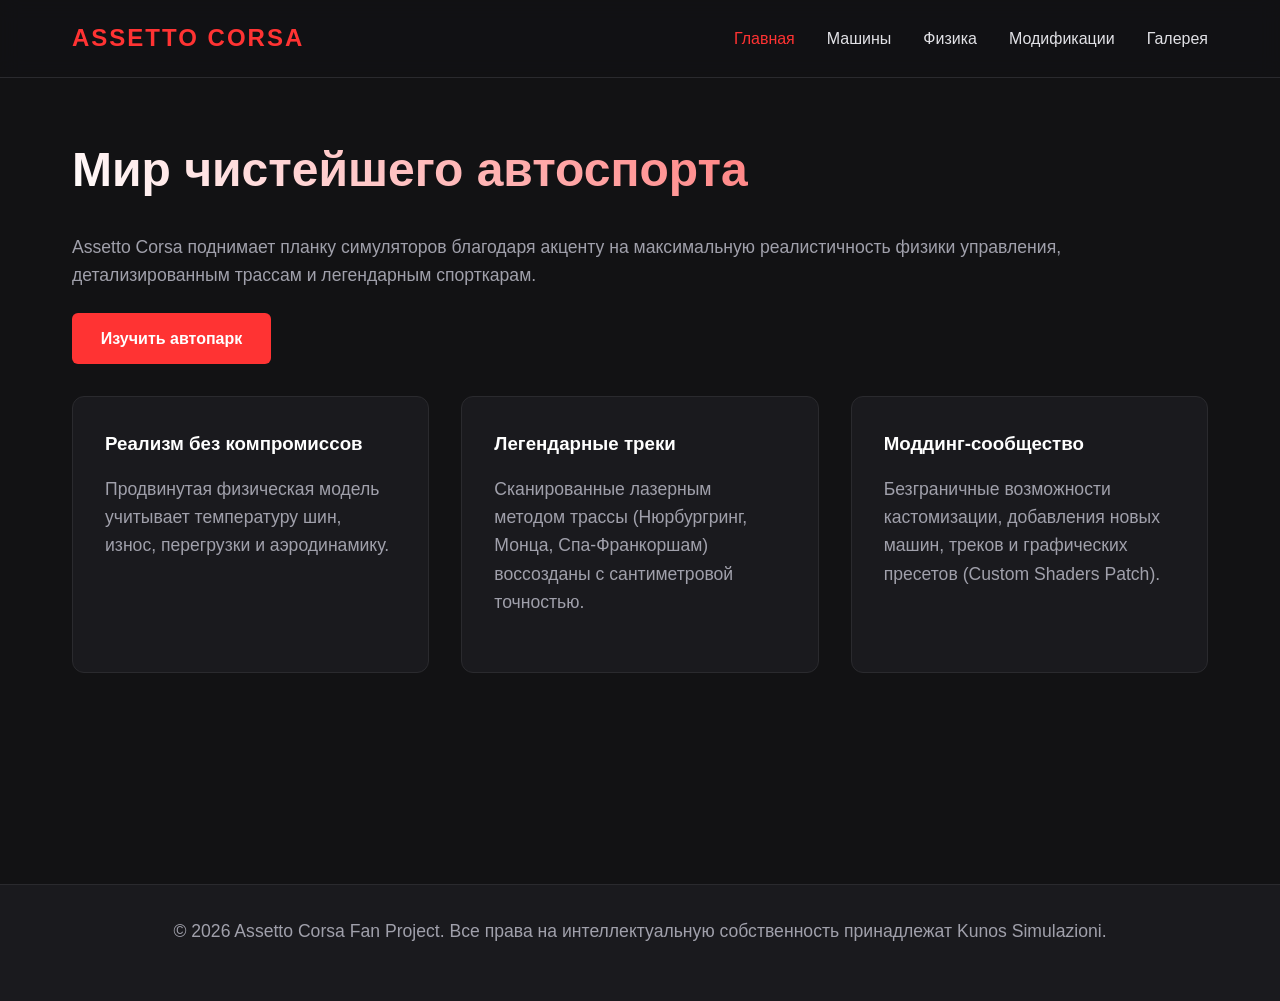
==== index.html @ 3da1ef3d "Initial commit: add 5 pages, css styles and js animations" ====
<!DOCTYPE html>
<html lang="ru">
<head>
    <meta charset="UTF-8">
    <meta name="viewport" content="width=device-width, initial-scale=1.0">
    <title>Assetto Corsa — Главная</title>
    <link rel="stylesheet" href="style.css">
</head>
<body>
    <header>
        <nav>
            <div class="logo">Assetto Corsa</div>
            <ul class="nav-links">
                <li><a href="index.html" class="active">Главная</a></li>
                <li><a href="cars.html">Машины</a></li>
                <li><a href="physics.html">Физика</a></li>
                <li><a href="mods.html">Модификации</a></li>
                <li><a href="gallery.html">Галерея</a></li>
            </ul>
        </nav>
    </header>

    <main>
        <section class="hero">
            <h1>Мир чистейшего автоспорта</h1>
            <p>Assetto Corsa поднимает планку симуляторов благодаря акценту на максимальную реалистичность физики управления, детализированным трассам и легендарным спорткарам.</p>
            <a href="cars.html" class="btn">Изучить автопарк</a>
        </section>

        <div class="grid">
            <div class="card">
                <h3>Реализм без компромиссов</h3>
                <p>Продвинутая физическая модель учитывает температуру шин, износ, перегрузки и аэродинамику.</p>
            </div>
            <div class="card">
                <h3>Легендарные треки</h3>
                <p>Сканированные лазерным методом трассы (Нюрбургринг, Монца, Спа-Франкоршам) воссозданы с сантиметровой точностью.</p>
            </div>
            <div class="card">
                <h3>Моддинг-сообщество</h3>
                <p>Безграничные возможности кастомизации, добавления новых машин, треков и графических пресетов (Custom Shaders Patch).</p>
            </div>
        </div>
    </main>

    <footer>
        <p>&copy; 2026 Assetto Corsa Fan Project. Все права на интеллектуальную собственность принадлежат Kunos Simulazioni.</p>
    </footer>

    <script src="script.js"></script>
</body>
</html>
---- style.css ----
:root {
    --bg-color: #121214;
    --card-bg: #1a1a1e;
    --accent-color: #ff3333;
    --text-color: #e1e1e6;
    --text-muted: #a0a0ab;
    --transition: all 0.3s ease;
}

* {
    margin: 0;
    padding: 0;
    box-sizing: border-box;
}

body {
    font-family: 'Segoe UI', Tahoma, Geneva, Verdana, sans-serif;
    background-color: var(--bg-color);
    color: var(--text-color);
    line-height: 1.6;
    overflow-x: hidden;
}

/* Навигация */
header {
    background: rgba(18, 18, 20, 0.9);
    backdrop-filter: blur(10px);
    position: fixed;
    top: 0;
    width: 100%;
    z-index: 1000;
    border-bottom: 1px solid #2a2a2e;
}

nav {
    max-width: 1200px;
    margin: 0 auto;
    display: flex;
    justify-content: space-between;
    align-items: center;
    padding: 1.2rem 2rem;
}

.logo {
    font-size: 1.5rem;
    font-weight: bold;
    color: var(--accent-color);
    text-transform: uppercase;
    letter-spacing: 2px;
}

.nav-links {
    list-style: none;
    display: flex;
    gap: 2rem;
}

.nav-links a {
    text-decoration: none;
    color: var(--text-color);
    font-weight: 500;
    transition: var(--transition);
}

.nav-links a:hover, .nav-links a.active {
    color: var(--accent-color);
}

/* Основной контент */
main {
    max-width: 1200px;
    margin: 100px auto 40px;
    padding: 2rem;
    min-height: 80vh;
}

h1, h2 {
    margin-bottom: 1.5rem;
    font-weight: 700;
}

h1 {
    font-size: 3rem;
    background: linear-gradient(45deg, #fff, var(--accent-color));
    -webkit-background-clip: text;
    -webkit-text-fill-color: transparent;
}

p {
    color: var(--text-muted);
    margin-bottom: 1.5rem;
    font-size: 1.1rem;
}

/* Карточки и сетка */
.grid {
    display: grid;
    grid-template-columns: repeat(auto-fit, minmax(300px, 1fr));
    gap: 2rem;
    margin-top: 2rem;
}

.card {
    background: var(--card-bg);
    border-radius: 12px;
    padding: 2rem;
    border: 1px solid #2a2a2e;
    transition: var(--transition);
    opacity: 0;
    transform: translateY(20px);
}

.card.visible {
    opacity: 1;
    transform: translateY(0);
}

.card:hover {
    transform: translateY(-5px);
    border-color: var(--accent-color);
    box-shadow: 0 10px 30px rgba(255, 51, 51, 0.1);
}

.card h3 {
    margin-bottom: 1rem;
    color: #fff;
}

/* Кнопки */
.btn {
    display: inline-block;
    background: var(--accent-color);
    color: white;
    padding: 0.8rem 1.8rem;
    border-radius: 6px;
    text-decoration: none;
    font-weight: bold;
    transition: var(--transition);
    border: none;
    cursor: pointer;
}

.btn:hover {
    background: #e02e2e;
    box-shadow: 0 0 15px rgba(255, 51, 51, 0.4);
}

/* Футер */
footer {
    text-align: center;
    padding: 2rem;
    background: var(--card-bg);
    border-top: 1px solid #2a2a2e;
    color: var(--text-muted);
    margin-top: 4rem;
}
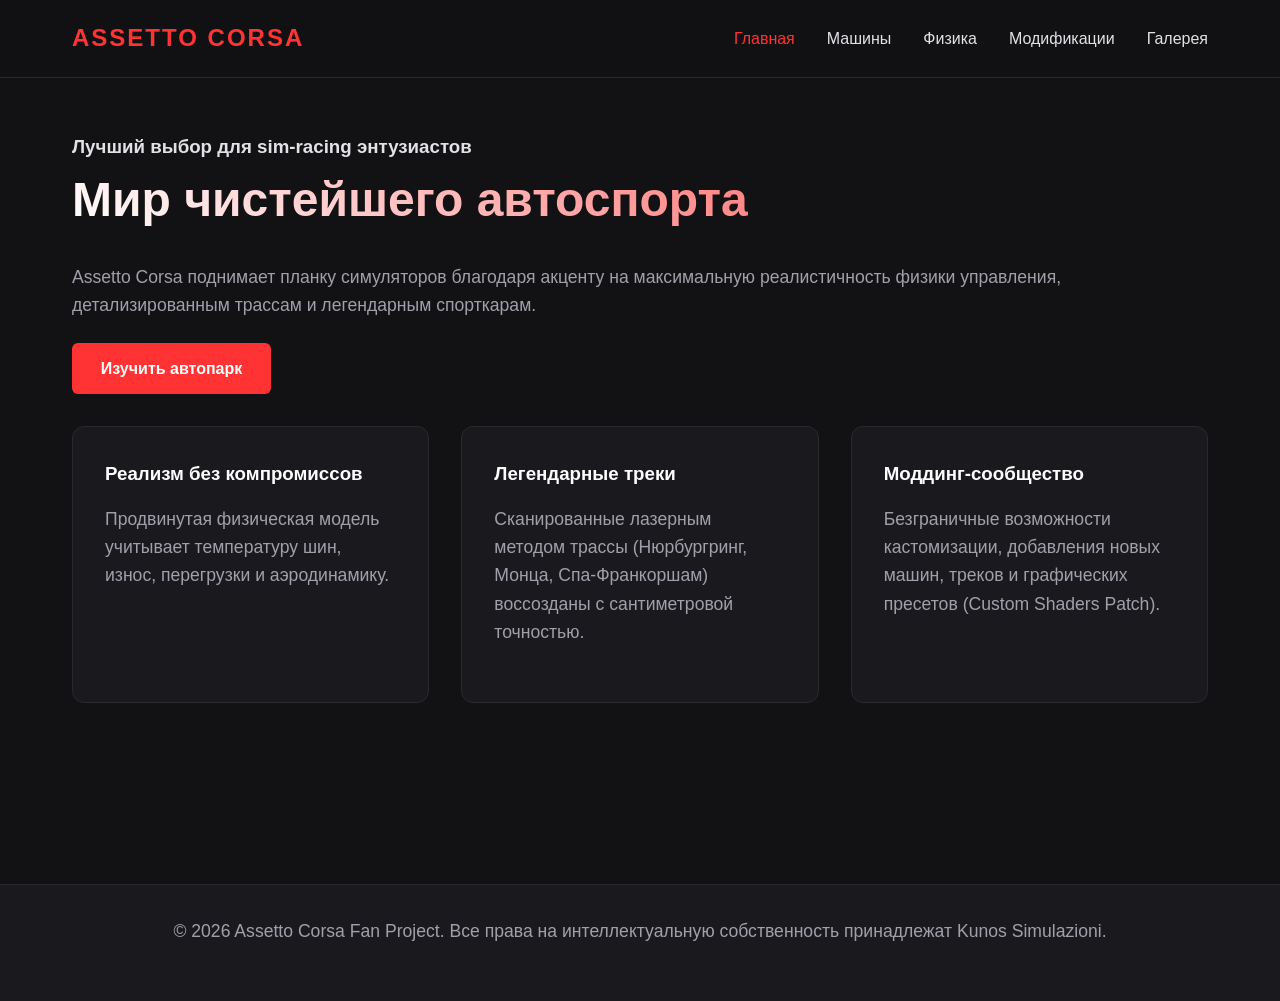
==== commit 13cdc25b: "Update 1: add subtitle to main page" ====
--- a/index.html
+++ b/index.html
@@ -22,6 +22,7 @@
 
     <main>
         <section class="hero">
+            <h3>Лучший выбор для sim-racing энтузиастов</h3>
             <h1>Мир чистейшего автоспорта</h1>
             <p>Assetto Corsa поднимает планку симуляторов благодаря акценту на максимальную реалистичность физики управления, детализированным трассам и легендарным спорткарам.</p>
             <a href="cars.html" class="btn">Изучить автопарк</a>
